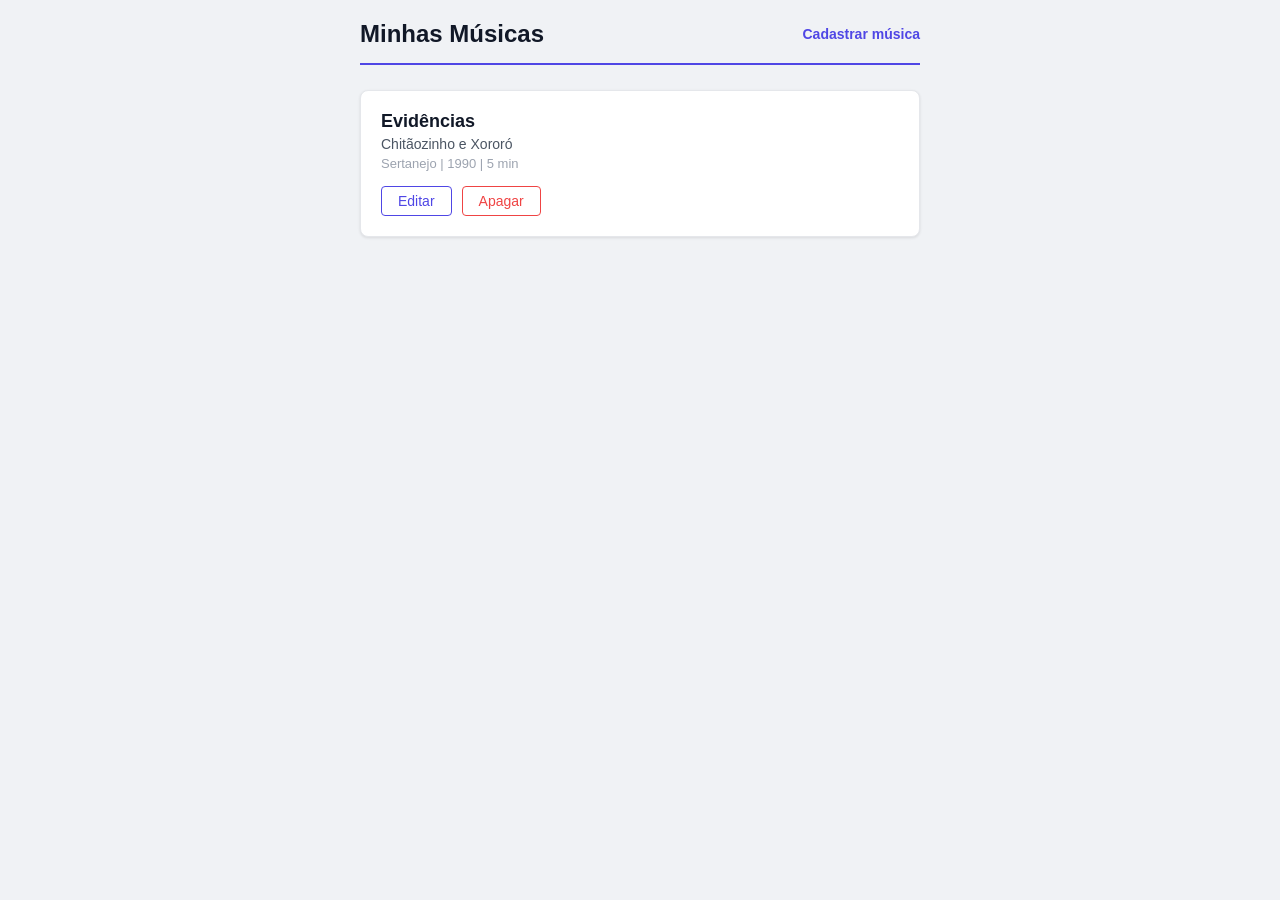
==== index.html @ c314a188 "Initial commit" ====
<!DOCTYPE html>
<html lang="pt-BR">
<head>
    <meta charset="UTF-8">
    <meta name="viewport" content="width=device-width, initial-scale=1.0">
    <title>Minhas Músicas - Lista</title>
    <link rel="stylesheet" href="index.css">
</head>
<body>

    <header>
        <h1>Minhas Músicas</h1>
        <a href="cadastrar.html">Cadastrar música</a>
    </header>

    <main>
        <section id="listaMusicas">
            <article class="musica">
                <h2>Evidências</h2>
                <p class="artista">Chitãozinho e Xororó</p>
                <p class="detalhes">Sertanejo | 1990 | 5 min</p>
                <div class="acoes">
                    <a class="editar" href="editar.html?id=1">Editar</a>
                    <button class="apagar">Apagar</button>
                </div>
            </article>
        </section>
    </main>

    <script src="index.js"></script>
</body>
</html>
---- index.css ----
* {
    box-sizing: border-box;
    margin: 0;
    padding: 0;
    font-family: Arial, Helvetica, sans-serif;
}

body {
    background-color: #f0f2f5;
    color: #333;
    padding: 20px;
    max-width: 600px;
    margin: 0 auto;
}

header {
    display: flex;
    justify-content: space-between;
    align-items: center;
    padding-bottom: 15px;
    border-bottom: 2px solid #4f46e5;
    margin-bottom: 25px;
}

header h1 {
    font-size: 24px;
    color: #111827;
}

header a {
    color: #4f46e5;
    text-decoration: none;
    font-weight: bold;
    font-size: 14px;
}

header a:hover {
    text-decoration: underline;
}

#listaMusicas {
    display: flex;
    flex-direction: column;
    gap: 15px;
}

.musica {
    background-color: #ffffff;
    border: 1px solid #e5e7eb;
    border-radius: 8px;
    padding: 20px;
    box-shadow: 0 1px 3px rgba(0, 0, 0, 0.1);
}

.musica h2 {
    font-size: 18px;
    color: #111827;
    margin-bottom: 4px;
}

.musica .artista {
    font-size: 14px;
    color: #4b5563;
    margin-bottom: 4px;
}

.musica .detalhes {
    font-size: 13px;
    color: #9ca3af;
    margin-bottom: 15px;
}

.acoes {
    display: flex;
    gap: 10px;
}

.acoes .editar {
    display: inline-block;
    padding: 6px 16px;
    border: 1px solid #4f46e5;
    color: #4f46e5;
    text-decoration: none;
    border-radius: 4px;
    font-size: 14px;
    font-weight: 500;
}

.acoes .editar:hover {
    background-color: #eef2ff;
}

.acoes .apagar {
    padding: 6px 16px;
    border: 1px solid #ef4444;
    background-color: transparent;
    color: #ef4444;
    border-radius: 4px;
    font-size: 14px;
    font-weight: 500;
    cursor: pointer;
}

.acoes .apagar:hover {
    background-color: #fef2f2;
}
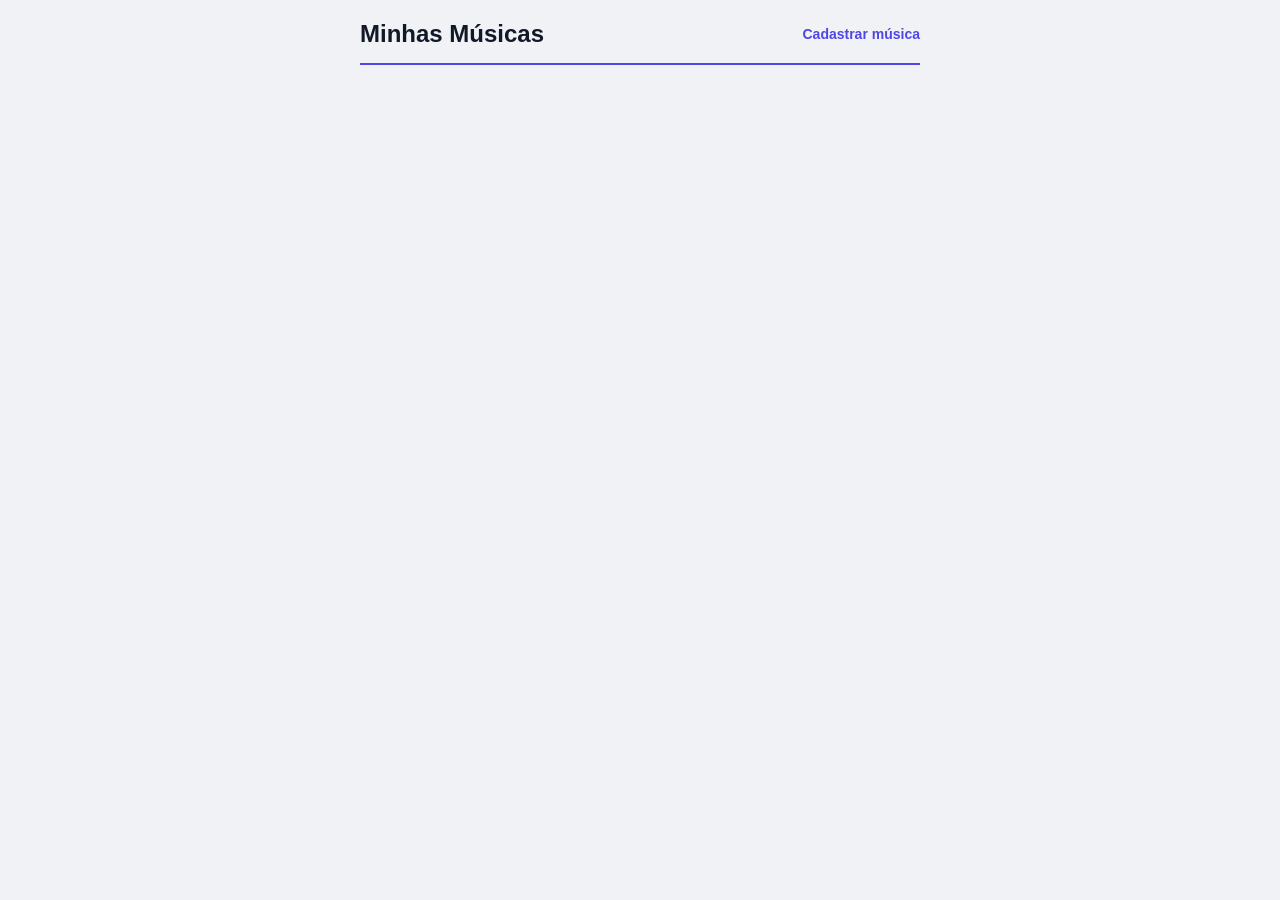
==== commit cd815762: "Editando index.html e index.js" ====
--- a/index.html
+++ b/index.html
@@ -15,15 +15,6 @@
 
     <main>
         <section id="listaMusicas">
-            <article class="musica">
-                <h2>Evidências</h2>
-                <p class="artista">Chitãozinho e Xororó</p>
-                <p class="detalhes">Sertanejo | 1990 | 5 min</p>
-                <div class="acoes">
-                    <a class="editar" href="editar.html?id=1">Editar</a>
-                    <button class="apagar">Apagar</button>
-                </div>
-            </article>
         </section>
     </main>
 
